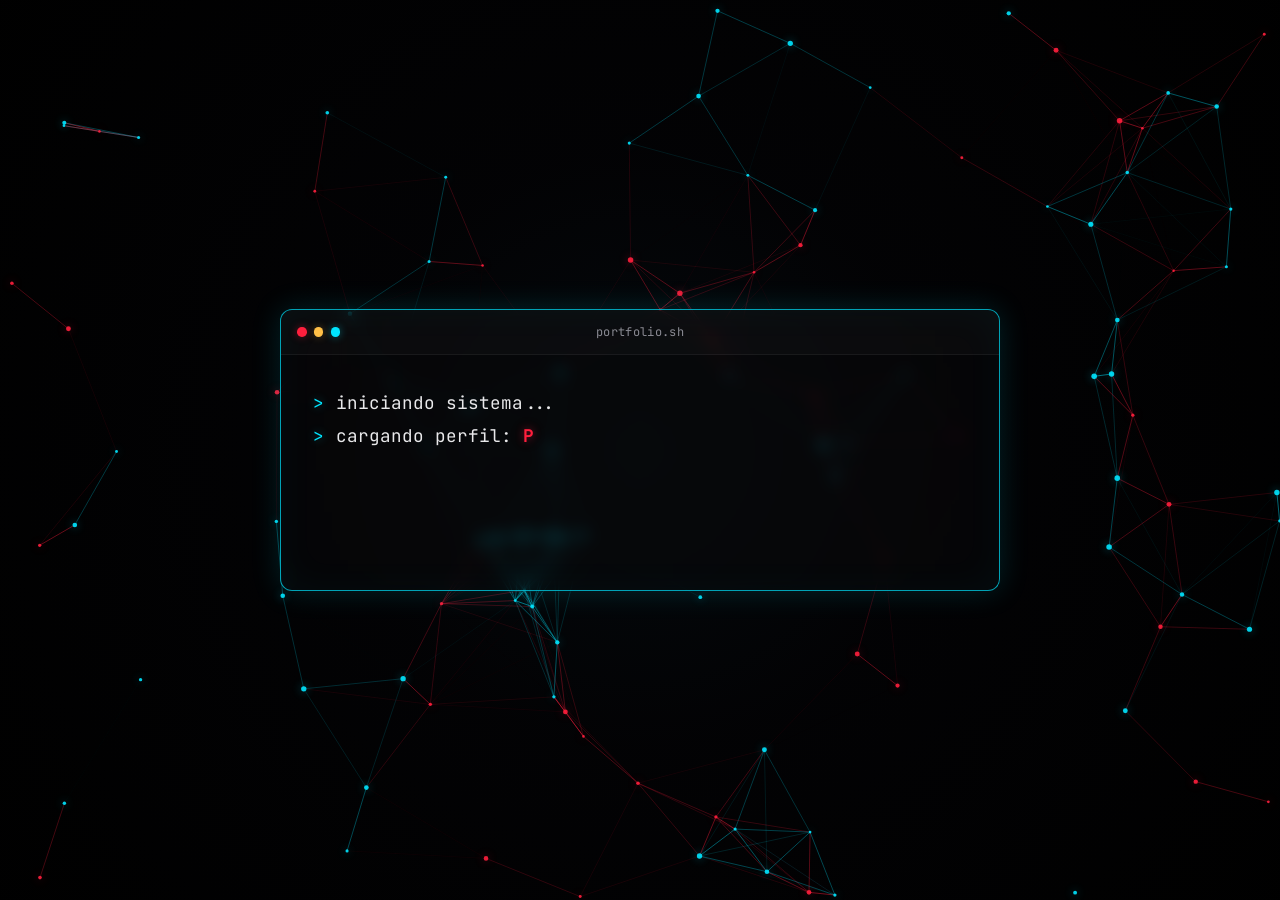
==== index.html @ f0c24c0c "Primera version del portafolio" ====
<!DOCTYPE html>
<html lang="es">
<head>
    <meta charset="UTF-8">
    <meta name="viewport" content="width=device-width, initial-scale=1.0">
    <title>Patrik Lennin Chavez Balvino | Dev Full Stack</title>
    <meta
        name="description"
        content="Desarrollo web full stack con código limpio, eficiente y funcional."
    >
    <meta property="og:title" content="Patrik Lennin Chavez Balvino | Dev Full Stack">
    <meta property="og:description" content="Desarrollo web full stack con código limpio, eficiente y funcional.">
    <meta property="og:type" content="website">
    <meta property="og:image" content="assets/img/og-image.png">
    <link rel="icon" type="image/x-icon" href="assets/favicon.ico">

    <link rel="preconnect" href="https://fonts.googleapis.com">
    <link rel="preconnect" href="https://fonts.gstatic.com" crossorigin>
    <link href="https://fonts.googleapis.com/css2?family=JetBrains+Mono:wght@400;500;600;700&family=Space+Grotesk:wght@400;500;600;700&display=swap" rel="stylesheet">

    <link rel="stylesheet" href="css/base.css">
    <link rel="stylesheet" href="css/intro.css">
</head>

<body class="intro">
    
    <canvas class="intro__canvas" id="particles-canvas" aria-hidden="true"></canvas>

    <main class="intro__main">
        <section class="terminal" id="terminal" aria-label="Introducción del portafolio" tabindex="0">
            
            <header class="terminal__header">
                <div class="terminal__dots" aria-hidden="true">
                    <span class="terminal__dot terminal__dot--red"></span>
                    <span class="terminal__dot terminal__dot--amber"></span>
                    <span class="terminal__dot terminal__dot--cyan"></span>
                </div>
                <span class="terminal__title">portfolio.sh</span>
            </header>

            <div class="terminal__body" id="terminal-output" aria-live="polite"></div>

            <div class="terminal__sr-only" aria-live="polite">
                <p>&gt; iniciando sistema...</p>
                <p>&gt; cargando perfil: PATRIK LENNIN CHAVEZ BALVINO</p>
                <p>&gt; rol: DEV FULL STACK</p>
                <p>&gt; Construyo ecosistemas digitales completos: código limpio, eficiente y funcional.</p>
                <p>&gt; estado: disponible</p>
            </div>

            <div class="terminal__action" id="terminal-action">
                <a class="intro__button" href="portafolio.html" data-navigation>
                    <span>Ver portafolio</span>
                    <span class="intro__button-arrow" aria-hidden="true">→</span>
                </a>
                <a class="intro__skip" href="portafolio.html" data-navigation>Saltar intro</a>
            </div>

        </section>
    </main>

    <script src="js/intro.js"></script>
</body>
</html>
---- css/base.css ----
/* =========================================================
   VARIABLES GLOBALES
   ========================================================= */

:root {
    --bg: #050505;
    --bg-soft: #0d0d0f;
    --red: #ff1f3d;
    --red-glow: rgba(255, 31, 61, 0.45);
    --cyan: #00e5ff;
    --cyan-glow: rgba(0, 229, 255, 0.4);
    --text: #e8e8ea;
    --text-dim: #8a8a93;

    --font-mono: "JetBrains Mono", monospace;
    --font-sans: "Space Grotesk", sans-serif;

    --transition-fast: 180ms ease;
    --transition-normal: 300ms ease;
}

/* =========================================================
   RESET
   ========================================================= */

*,
*::before,
*::after {
    box-sizing: border-box;
}

html {
    min-height: 100%;
    background: var(--bg);
}

body {
    min-height: 100%;
    margin: 0;
    background: var(--bg);
    color: var(--text);
    font-family: var(--font-sans);
    -webkit-font-smoothing: antialiased;
    text-rendering: optimizeLegibility;
}

button,
a,
input,
textarea,
select {
    font: inherit;
}

a {
    color: inherit;
    text-decoration: none;
}

img,
svg {
    display: block;
    max-width: 100%;
}

button {
    border: 0;
    background: none;
    color: inherit;
}

::selection {
    background: var(--red);
    color: #fff;
}

/* =========================================================
   ACCESIBILIDAD
   ========================================================= */

:focus-visible {
    outline: 2px solid var(--cyan);
    outline-offset: 4px;
}

/* =========================================================
   UTILIDADES
   ========================================================= */

.terminal__sr-only {
    position: absolute;
    width: 1px;
    height: 1px;
    padding: 0;
    margin: -1px;
    overflow: hidden;
    clip: rect(0, 0, 0, 0);
    white-space: nowrap;
    border: 0;
}

/* =========================================================
   REDUCCIÓN DE MOVIMIENTO
   ========================================================= */

@media (prefers-reduced-motion: reduce) {
    *,
    *::before,
    *::after {
        scroll-behavior: auto !important;
        animation-duration: 0.01ms !important;
        animation-iteration-count: 1 !important;
        transition-duration: 0.01ms !important;
    }

    .terminal__cursor {
        animation: terminal-cursor-blink 0.9s steps(1) infinite !important;
    }
}
---- css/intro.css ----
/* =========================================================
   INTRO
   ========================================================= */

.intro {
    position: relative;
    width: 100%;
    min-height: 100dvh;
    overflow: hidden;
    background: radial-gradient(circle at center, rgba(4, 12, 18, 0.58) 0%, rgba(2, 2, 4, 0.86) 38%, rgba(0, 0, 0, 0.94) 100%);
}

/* =========================================================
   CANVAS DE PARTÍCULAS
   ========================================================= */

.intro__canvas {
    position: fixed;
    inset: 0;
    z-index: 0;
    display: block;
    width: 100vw;
    height: 100vh;
    pointer-events: none;
    opacity: 1;
    visibility: visible;
}

/* =========================================================
   CONTENEDOR PRINCIPAL
   ========================================================= */

.intro__main {
    position: relative;
    z-index: 2;
    display: grid;
    place-items: center;
    width: 100%;
    min-height: 100dvh;
    padding: clamp(1rem, 3vw, 2rem);
}

/* =========================================================
   TERMINAL
   ========================================================= */

.terminal {
    position: relative;
    width: min(720px, 92%);
    background: rgba(10, 10, 12, 0.55);
    border: 1px solid rgba(0, 229, 255, 0.7);
    border-radius: 12px;
    box-shadow: 0 0 30px rgba(0, 229, 255, 0.15), inset 0 0 40px rgba(0, 229, 255, 0.04);
    backdrop-filter: blur(8px);
    -webkit-backdrop-filter: blur(8px);
    overflow: hidden;
    transition: border-color var(--transition-normal), box-shadow var(--transition-normal);
}

.terminal:hover {
    border-color: rgba(0, 229, 255, 0.9);
    box-shadow: 0 0 30px rgba(0, 229, 255, 0.2), inset 0 0 40px rgba(0, 229, 255, 0.06);
}

/* =========================================================
   BARRA SUPERIOR
   ========================================================= */

.terminal__header {
    display: flex;
    align-items: center;
    justify-content: center;
    position: relative;
    height: clamp(2.4rem, 7vw, 2.8rem);
    padding: 0 clamp(0.8rem, 3vw, 1rem);
    border-bottom: 1px solid rgba(255, 255, 255, 0.06);
    background: rgba(255, 255, 255, 0.02);
}

.terminal__dots {
    position: absolute;
    left: clamp(0.8rem, 3vw, 1rem);
    display: flex;
    gap: 0.45rem;
}

.terminal__dot {
    width: 0.6rem;
    height: 0.6rem;
    border-radius: 50%;
}

.terminal__dot--red {
    background: var(--red);
    box-shadow: 0 0 8px rgba(255, 31, 61, 0.4);
}

.terminal__dot--amber {
    background: #ffbf47;
    box-shadow: 0 0 8px rgba(255, 191, 71, 0.3);
}

.terminal__dot--cyan {
    background: var(--cyan);
    box-shadow: 0 0 8px var(--cyan-glow);
}

.terminal__title {
    color: var(--text-dim);
    font-family: var(--font-mono);
    font-size: clamp(0.6rem, 1.7vw, 0.75rem);
    letter-spacing: 0.03em;
}

/* =========================================================
   CUERPO DEL TERMINAL
   ========================================================= */

.terminal__body {
    padding: clamp(1.2rem, 4vw, 2rem) clamp(1.15rem, 4vw, 2rem) 0;
    font-family: var(--font-mono);
    font-size: clamp(0.9rem, 2vw, 1.1rem);
    line-height: 1.8;
    cursor: text;
    user-select: none;
}

.terminal__line {
    display: flex;
    align-items: baseline;
    min-height: 1.9em;
    color: var(--text);
    white-space: pre-wrap;
    overflow-wrap: anywhere;
}

.terminal__prompt {
    display: inline-block;
    margin-right: 0.75rem;
    color: var(--cyan);
    text-shadow: 0 0 10px var(--cyan-glow);
}

.terminal__text {
    color: var(--text);
}

.terminal__text--dim {
    color: var(--text-dim);
}

.terminal__name {
    color: var(--red);
    font-weight: 700;
    text-shadow: 0 0 8px var(--red-glow), 0 0 18px rgba(255, 31, 61, 0.2);
}

.terminal__role {
    color: var(--red);
    font-weight: 600;
}

.terminal__status {
    position: relative;
    display: inline-block;
    color: var(--cyan);
    font-weight: 600;
    padding-right: 0.08em;
}

.terminal__status::after {
    content: "";
    position: absolute;
    left: 0;
    bottom: -0.1em;
    width: calc(100% + 0.08em);
    height: 2px;
    background: rgba(0, 229, 255, 0.9);
    box-shadow: 0 0 10px rgba(0, 229, 255, 0.6);
}

.terminal__cursor {
    display: inline-block;
    width: 0.52em;
    height: 0.92em;
    margin-left: 0.18em;
    vertical-align: -0.08em;
    background: var(--cyan);
    border-radius: 1px;
    box-shadow: 0 0 8px var(--cyan-glow);
    animation: terminal-cursor-blink 0.9s steps(1) infinite;
}

.terminal__cursor--hidden {
    display: none;
}

@keyframes terminal-cursor-blink {
    0%,
    45% {
        opacity: 1;
    }

    46%,
    100% {
        opacity: 0;
    }
}

/* =========================================================
   ACCIÓN PRINCIPAL
   ========================================================= */

.terminal__action {
    display: flex;
    flex-direction: column;
    align-items: center;
    justify-content: center;
    gap: 1rem;
    padding: 1.5rem clamp(1.25rem, 5vw, 2.25rem) clamp(1.5rem, 5vw, 2.25rem);
    opacity: 0;
    transform: translateY(10px);
    pointer-events: none;
    transition: opacity 500ms ease, transform 500ms ease;
}

.terminal__action--visible {
    opacity: 1;
    transform: translateY(0);
    pointer-events: auto;
}

/* =========================================================
   BOTÓN
   ========================================================= */

.intro__button {
    display: inline-flex;
    align-items: center;
    justify-content: center;
    gap: 0.75rem;
    min-width: 14rem;
    padding: 0.85rem 1.5rem;
    color: #fff;
    border: 1px solid var(--red);
    border-radius: 8px;
    background: transparent;
    font-family: var(--font-mono);
    font-size: clamp(0.7rem, 2vw, 0.82rem);
    font-weight: 600;
    letter-spacing: 0.1em;
    text-transform: uppercase;
    cursor: pointer;
    transition: background var(--transition-normal), box-shadow var(--transition-normal), transform var(--transition-normal), color var(--transition-normal), border-color var(--transition-normal);
}

.intro__button-arrow {
    display: inline-block;
    transition: transform var(--transition-normal);
}

.intro__button:hover {
    background: var(--red);
    border-color: var(--red);
    box-shadow: 0 0 12px var(--red-glow), 0 0 30px rgba(255, 31, 61, 0.22);
    transform: translateY(-2px);
}

.intro__button:hover .intro__button-arrow {
    transform: translateX(5px);
}

.intro__button:active {
    transform: translateY(0);
}

.intro__skip {
    color: var(--text-dim);
    font-family: var(--font-mono);
    font-size: 0.72rem;
    letter-spacing: 0.06em;
    text-decoration: underline;
    text-underline-offset: 0.2rem;
    transition: color var(--transition-fast), text-shadow var(--transition-fast);
}

.intro__skip:hover {
    color: var(--text);
    text-shadow: 0 0 12px var(--cyan-glow);
}

.intro__button:focus-visible,
.intro__skip:focus-visible {
    outline: 2px solid var(--cyan);
    outline-offset: 4px;
}

.intro__transition {
    position: fixed;
    inset: 0;
    z-index: 999;
    background: rgba(0, 0, 0, 0);
    opacity: 0;
    pointer-events: none;
    transition: background 500ms ease, opacity 500ms ease;
}

.intro__transition--active {
    background: rgba(0, 0, 0, 1);
    opacity: 1;
}

@media (max-width: 540px) {
    .terminal__body {
        padding: 1.15rem 1rem 0;
    }

    .terminal__action {
        padding-bottom: 1.35rem;
    }
}

@media (prefers-reduced-motion: reduce) {
    .terminal__cursor {
        animation: none;
    }

    .intro__button,
    .intro__skip,
    .terminal__action,
    .intro__transition {
        transition: none;
    }
}
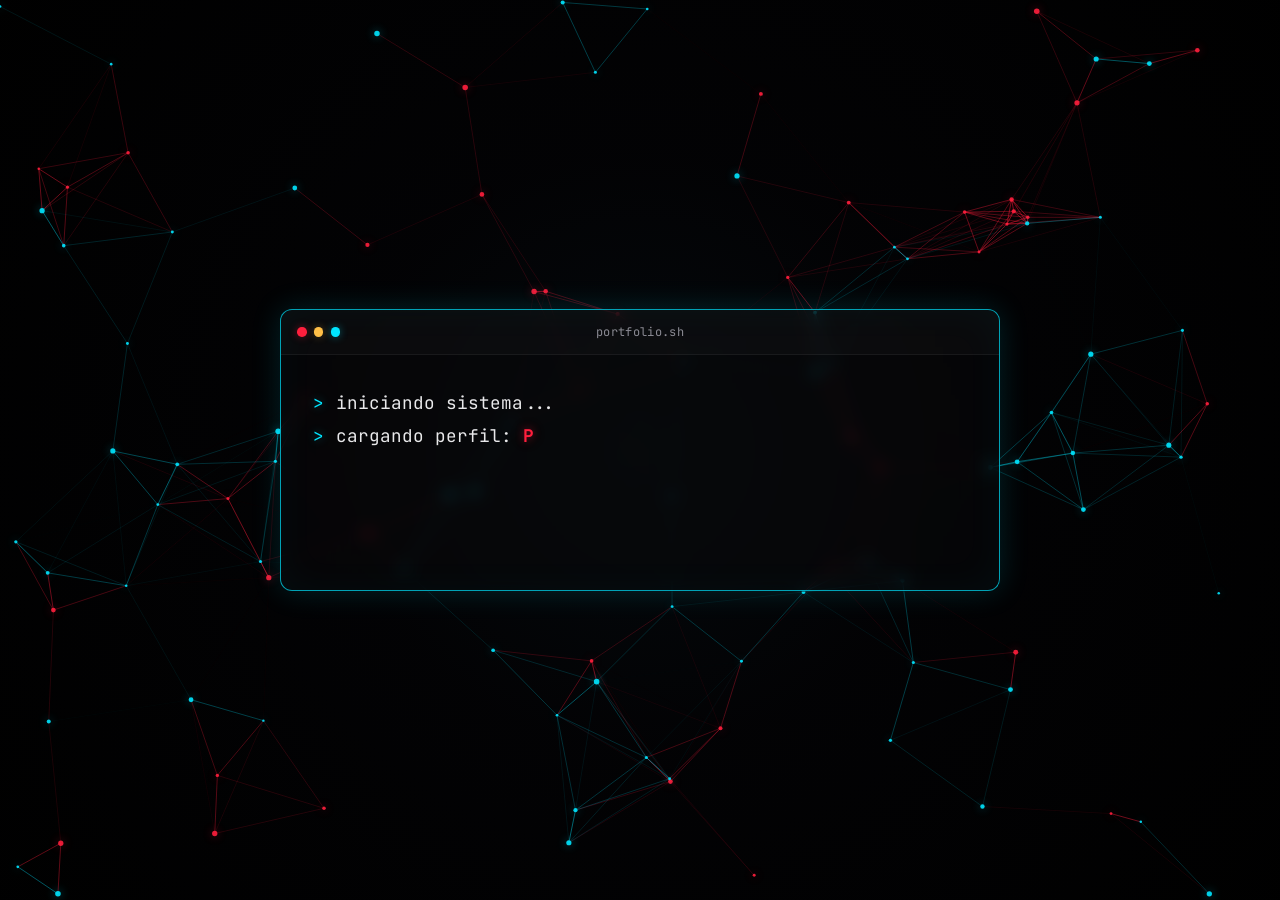
==== commit 78b137f2: "Version comprimida de imagenes y correxion de caracteres" ====
--- a/index.html
+++ b/index.html
@@ -3,10 +3,12 @@
 <head>
     <meta charset="UTF-8">
     <meta name="viewport" content="width=device-width, initial-scale=1.0">
-    <title>Patrik Lennin Chavez Balvino | Dev Full Stack</title>
+    <title data-i18n="meta.introTitle">Patrik Lennin Chavez Balvino | Dev Full Stack</title>
     <meta
         name="description"
         content="Desarrollo web full stack con código limpio, eficiente y funcional."
+        data-i18n="meta.introDescription"
+        data-i18n-attr="content"
     >
     <meta property="og:title" content="Patrik Lennin Chavez Balvino | Dev Full Stack">
     <meta property="og:description" content="Desarrollo web full stack con código limpio, eficiente y funcional.">
@@ -27,7 +29,7 @@
     <canvas class="intro__canvas" id="particles-canvas" aria-hidden="true"></canvas>
 
     <main class="intro__main">
-        <section class="terminal" id="terminal" aria-label="Introducción del portafolio" tabindex="0">
+        <section class="terminal" id="terminal" aria-label="Introducción del portafolio" data-i18n="intro.aria" data-i18n-attr="aria-label" tabindex="0">
             
             <header class="terminal__header">
                 <div class="terminal__dots" aria-hidden="true">
@@ -41,24 +43,26 @@
             <div class="terminal__body" id="terminal-output" aria-live="polite"></div>
 
             <div class="terminal__sr-only" aria-live="polite">
-                <p>&gt; iniciando sistema...</p>
-                <p>&gt; cargando perfil: PATRIK LENNIN CHAVEZ BALVINO</p>
-                <p>&gt; rol: DEV FULL STACK</p>
-                <p>&gt; Construyo ecosistemas digitales completos: código limpio, eficiente y funcional.</p>
-                <p>&gt; estado: disponible</p>
+                <p>&gt; <span data-i18n="intro.system">iniciando sistema...</span></p>
+                <p>&gt; <span data-i18n="intro.loadingProfile">cargando perfil:</span> PATRIK LENNIN CHAVEZ BALVINO</p>
+                <p>&gt; <span data-i18n="intro.roleLabel">rol:</span> <span data-i18n="intro.role">DEV FULL STACK</span></p>
+                <p>&gt; <span data-i18n="intro.tagline">Construyo ecosistemas digitales completos: código limpio, eficiente y funcional.</span></p>
+                <p>&gt; <span data-i18n="intro.statusLabel">estado:</span> <span data-i18n="intro.status">disponible</span></p>
             </div>
 
             <div class="terminal__action" id="terminal-action">
                 <a class="intro__button" href="portafolio.html" data-navigation>
-                    <span>Ver portafolio</span>
+                    <span data-i18n="intro.viewPortfolio">Ver portafolio</span>
                     <span class="intro__button-arrow" aria-hidden="true">→</span>
                 </a>
-                <a class="intro__skip" href="portafolio.html" data-navigation>Saltar intro</a>
+                <a class="intro__skip" href="portafolio.html" data-navigation data-i18n="intro.skip">Saltar intro</a>
             </div>
 
         </section>
     </main>
 
+    <script src="content/translations.js"></script>
+    <script src="js/i18n.js"></script>
     <script src="js/intro.js"></script>
 </body>
 </html>
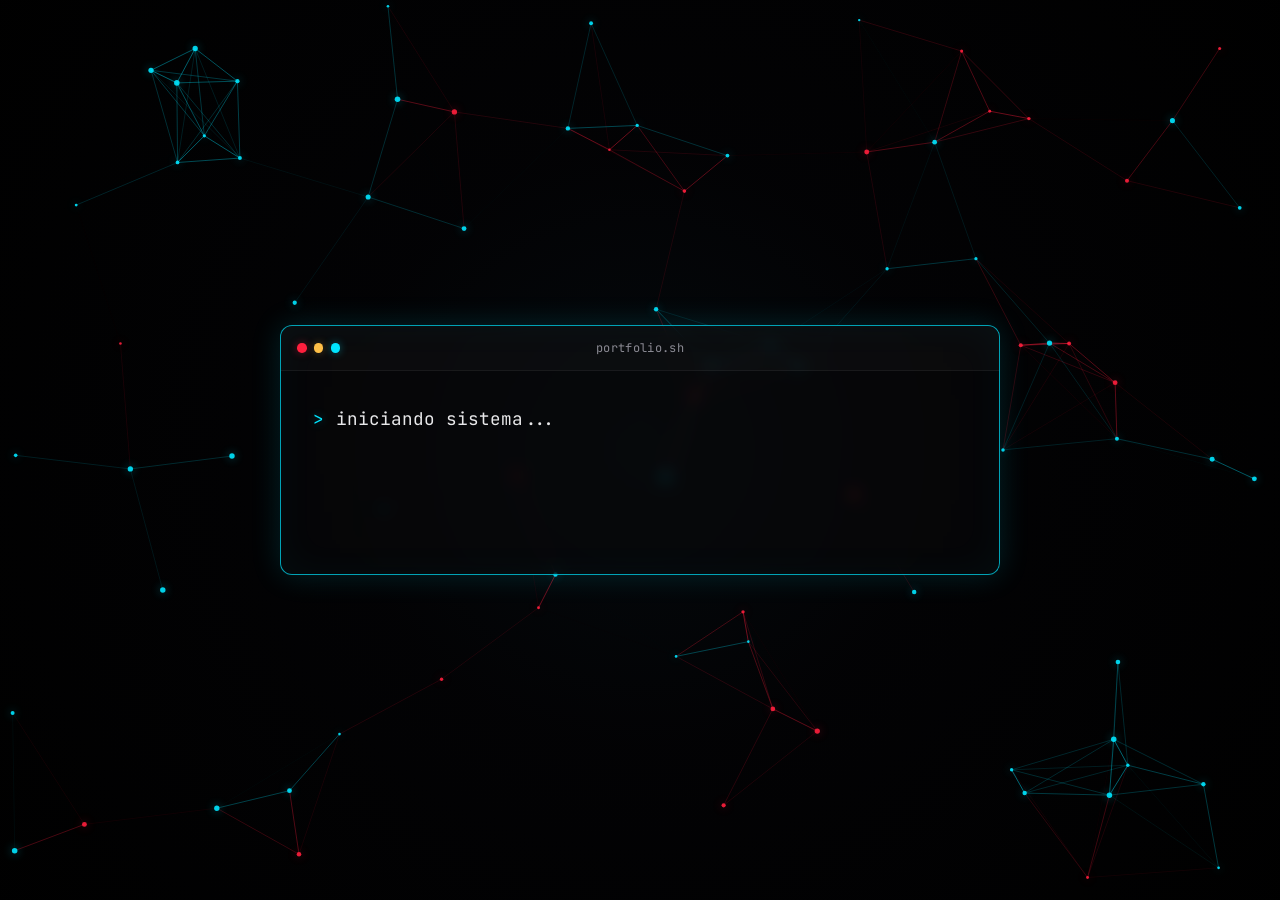
==== commit aa0f342e: "Se implemento favicon ademas de prompt de optimizacion" ====
--- a/index.html
+++ b/index.html
@@ -61,8 +61,8 @@
         </section>
     </main>
 
-    <script src="content/translations.js"></script>
-    <script src="js/i18n.js"></script>
-    <script src="js/intro.js"></script>
+    <script src="content/translations.js" defer></script>
+    <script src="js/i18n.js" defer></script>
+    <script src="js/intro.js" defer></script>
 </body>
 </html>
